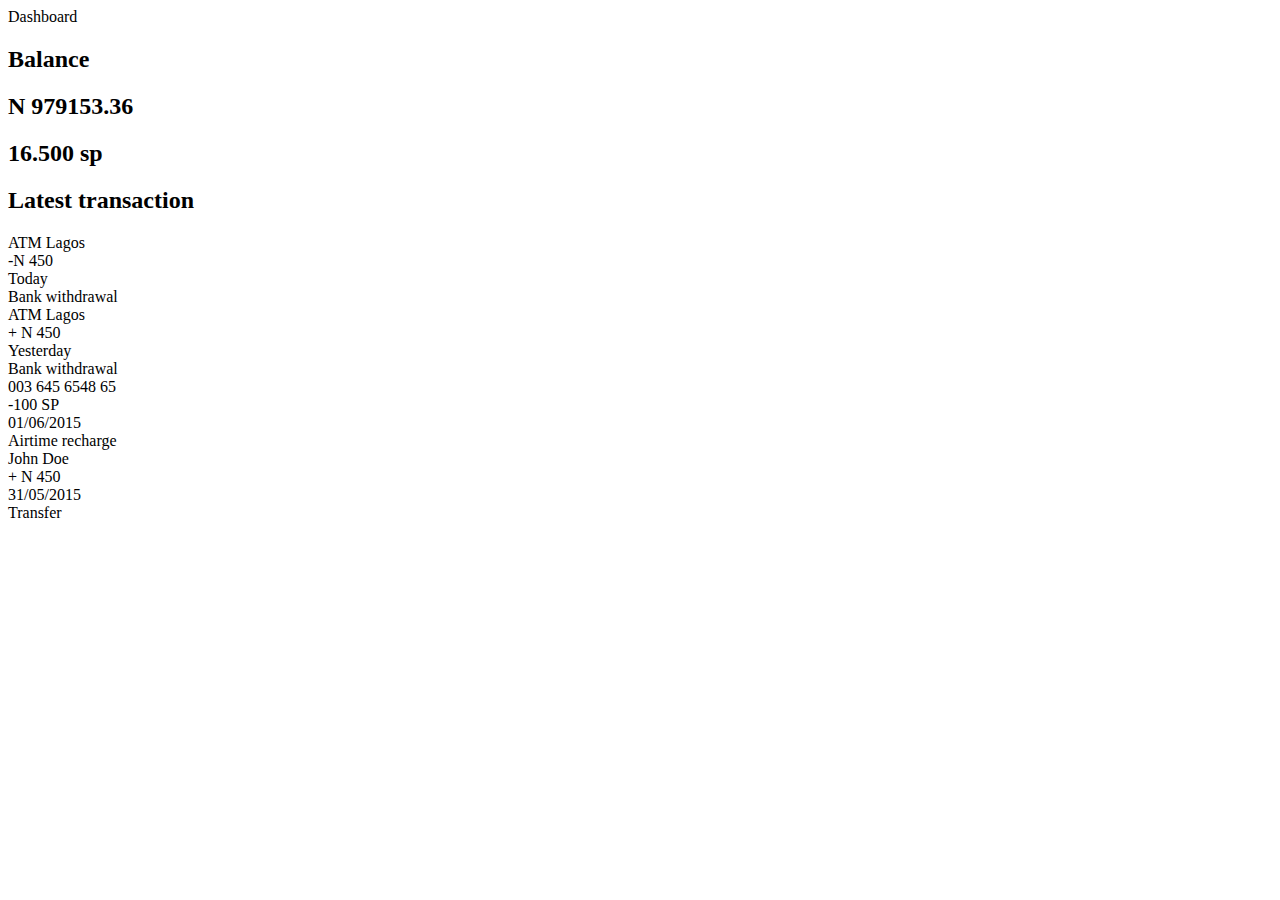
==== index.html @ 65ddf205 "html-test" ====
<!DOCTYPE html>
<html lang="en">
<head>
  <meta charset="UTF-8">
  <meta name="viewport" content="width=device-width, initial-scale=1.0">
  <meta http-equiv="X-UA-Compatible" content="ie=edge">
  <link rel="stylesheet" href="assets/css/style.css">
  <link rel="stylesheet" href="https://use.fontawesome.com/releases/v5.3.1/css/all.css" integrity="sha384-mzrmE5qonljUremFsqc01SB46JvROS7bZs3IO2EmfFsd15uHvIt+Y8vEf7N7fWAU" crossorigin="anonymous">
  <title>Document</title>
</head>
<body>
  <header class="dashboard-header" >
    <a href="menu.html"><i class="fas fa-align-left"></i></a>
    <nav>Dashboard</nav>
  
  </header>
  <main>
      <section class="hero">
        <h2 class="balance">Balance</h2>
        <h2 class="N-balance">N 979153.36</h2>
        <h2 class="balance-sp">16.500 sp</h2>
      </section>
      <section class="latest-trans">
       <h2>Latest  transaction</h2> 
      </section>
      <section class="summary-section">
        <div class="summary odd">
          <div class="atm">ATM Lagos</div>
          <div class="amount">-N 450</div>
        </div>
          <div class="summary odd ">
              <div>Today</div>
              <div>Bank withdrawal</div>
          </div>
          
          <div class="summary even">
              <div class="atm">ATM Lagos</div>
              <div class="amount">+ N 450</div>
            </div>
              <div class="summary even">
                  <div>Yesterday</div>
                  <div>Bank withdrawal</div>
              </div>
              <div class="summary odd">
                  <div class="atm">003 645 6548 65</div>
                  <div class="amount">-100 SP</div>
                </div>
                  <div class="summary odd ">
                      <div>01/06/2015</div>
                      <div>Airtime recharge</div>
                  </div>
                  <div class="summary even">
                      <div class="atm">John Doe</div>
                      <div class="amount">+ N 450</div>
                    </div>
                      <div class="summary even">
                          <div>31/05/2015</div>
                          <div>Transfer</div>
                      </div>
        
      </section>
  </main>
 
  <footer></footer>
</body>
</html>
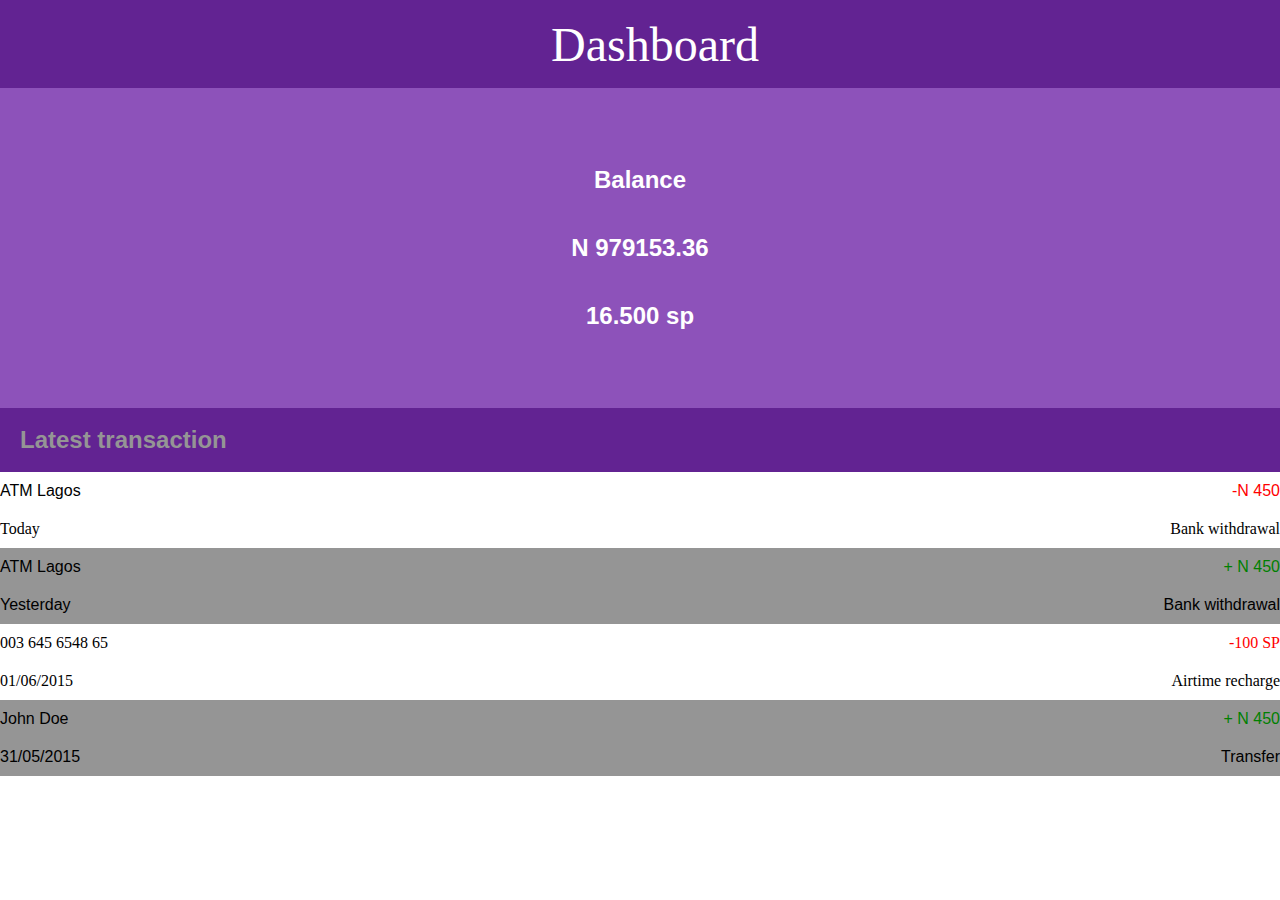
==== commit 80adb695: "made some changes" ====
--- a/index.html
+++ b/index.html
@@ -4,7 +4,7 @@
   <meta charset="UTF-8">
   <meta name="viewport" content="width=device-width, initial-scale=1.0">
   <meta http-equiv="X-UA-Compatible" content="ie=edge">
-  <link rel="stylesheet" href="assets/css/style.css">
+  <link rel="stylesheet" href="Assets/css/style.css">
   <link rel="stylesheet" href="https://use.fontawesome.com/releases/v5.3.1/css/all.css" integrity="sha384-mzrmE5qonljUremFsqc01SB46JvROS7bZs3IO2EmfFsd15uHvIt+Y8vEf7N7fWAU" crossorigin="anonymous">
   <title>Document</title>
 </head>
--- a/Assets/css/style.css
+++ b/Assets/css/style.css
@@ -0,0 +1,142 @@
+@font-face{
+  font-family: "Proxima Nova Soft";
+  src: url("Assets/Fonts/Proxima Nova Soft/ProximaNovaSoft-Bold.otf");
+  src: url("Assets/Fonts/Proxima Nova Soft/ProximaNovaSoft-Medium.otf");
+  src: url("Assets/Fonts/Proxima Nova Soft/ProximaNovaSoft-Regular.otf");
+  src: url("Assets/Fonts/Proxima Nova Soft/ProximaNovaSoft-Semibold.otf");
+}
+body{
+  margin: 0;
+  height: 100vh;
+}
+html{
+  font-size: 16px;
+}
+.dashboard-header{
+  background: #622392;
+  height: 5.5rem;
+  display: flex;
+  align-items: center;
+}
+
+.dashboard-header a {
+  margin-left: 30px;
+  color: #ffffff;
+  font-size: 4rem;
+  
+}
+nav{
+ margin: 0 auto;
+ font-size: 3rem;
+ color: #ffffff;
+}
+.hero{
+  background: #8d52ba;
+  height: 20rem;
+  display: flex;
+  justify-content: center;
+  flex-direction: column;
+  align-items: center;
+}
+.balance{
+  font-family: 'ProximaNovaSoft-Regular',Arial,sans-serif;
+  size: 18px;
+  color: #ffffff;
+}
+.N-balance{
+  font-family: 'ProximaNovaSoft-Semibold',Arial,sans-serif;
+  size: 24px;
+  color: #ffffff;
+}
+.balance-sp{
+  font-family: 'ProximaNovaSoft-Semibold',Arial,sans-serif;
+  size: 16px;
+  color: #ffffff;
+ 
+}
+.latest-trans{
+  font-family: 'ProximaNovaSoft-Medium',Arial,sans-serif;
+  size: 14px;
+  height: 4rem;
+  background:  #622392;
+  /* opacity: 0.6; */
+  color: #959595;
+  line-height: 4rem;
+}
+.latest-trans > h2 {
+  margin: 0 0 0 20px;
+}
+.summary{
+  display: flex;
+  justify-content: space-between;
+  padding: 10px 0;
+}
+.even{
+  background-color: #959595;
+}
+.even .amount{
+  color: green;
+}
+.odd:first-child {
+  font-family: 'ProximaNovaSoft-Semibold',Arial,sans-serif;
+  size: 16px;
+}
+.even > div{
+  font-family: 'ProximaNovaSoft-Semibold',Arial,sans-serif;
+  size: 16px;
+}
+.odd .amount {
+  color: red;
+}
+/* MENU STYLING */
+.menu-header{
+  background-image: url("/Assets/Images/Side Menu/menu-header-bg@3x.png");
+  background-size: cover;
+  height: 10rem;
+  background-repeat: no-repeat;
+  display: flex;
+  align-items:center;
+  justify-content: space-between;
+}
+
+.profile{
+  display: flex;
+  justify-content: space-between;
+  
+ 
+}
+.profile > img{
+  width: 6rem;
+  height: 5rem;
+  margin-right: 2rem;
+  margin-left: 2rem;
+  border-radius: 50px;
+}
+.profile a{
+  font-size: 1.5rem;
+  color: #ffffff;
+
+}
+.section{
+  display: flex;
+  font-size: 2.0rem;
+  padding: 30px 0;
+  
+}
+.section > img{
+  width: 50px;
+  height: 50px;
+  padding: 30px 0;
+}
+.detail{
+  margin-left: 20px;
+  align-items: center;
+  color: #8d52ba;
+}
+.section-wrapper{
+  display: flex;
+  flex-direction: column;
+  justify-content: space-between;
+ 
+ 
+}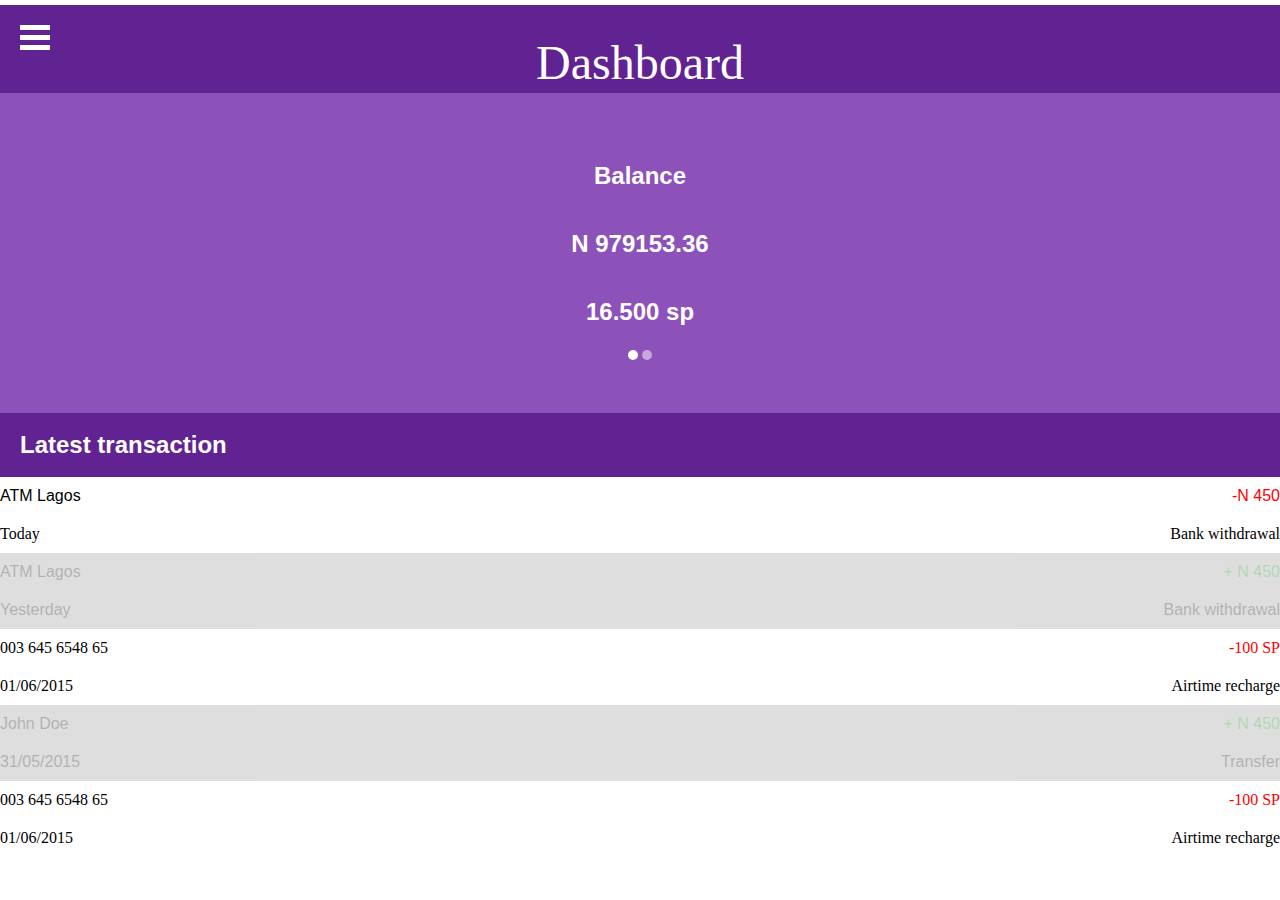
==== commit 6e80f9e9: "edited page"" ====
--- a/index.html
+++ b/index.html
@@ -9,58 +9,122 @@
   <title>Document</title>
 </head>
 <body>
-  <header class="dashboard-header" >
-    <a href="menu.html"><i class="fas fa-align-left"></i></a>
-    <nav>Dashboard</nav>
-  
-  </header>
-  <main>
-      <section class="hero">
-        <h2 class="balance">Balance</h2>
-        <h2 class="N-balance">N 979153.36</h2>
-        <h2 class="balance-sp">16.500 sp</h2>
-      </section>
-      <section class="latest-trans">
-       <h2>Latest  transaction</h2> 
-      </section>
-      <section class="summary-section">
-        <div class="summary odd">
-          <div class="atm">ATM Lagos</div>
-          <div class="amount">-N 450</div>
-        </div>
-          <div class="summary odd ">
-              <div>Today</div>
-              <div>Bank withdrawal</div>
+<div class="total-wrapper">
+  <div class="sidemenu-wrapper ">
+   
+      <header class="menu-header">
+          <div class="profile">
+            <img src="Assets/Images/Side Menu/avatar.png">
+            <a href="index.html"><p>John Doe</p></a>
           </div>
-          
-          <div class="summary even">
-              <div class="atm">ATM Lagos</div>
-              <div class="amount">+ N 450</div>
+        </header>
+        <main>
+            <div class="section-wrapper">
+                <section class="section container"> 
+                    <img src="Assets/Images/Side Menu/ic-dashboard.svg" alt="" ="">
+                    <div class="section detail">Dashboard</div>
+                  </section>
+                  <section class="section container"> 
+                      <img src="Assets/Images/Side Menu/ic-accounts.svg" alt="" ="">
+                      <div class="section detail">Accounts</div>
+                    </section>
+                    <section class="section container active"> 
+                        <img src="Assets/Images/Side Menu/ic-cards.svg" alt="" ="">
+                        <div class="section detail">Cards</div>
+                      </section>
+                      <section class="section container"> 
+                          <img src="Assets/Images/Side Menu/ic-payments.svg" alt="" ="">
+                          <div class="section detail">Payments</div>
+                        </section>
+                        <section class="section container"> 
+                            <img src="Assets/Images/Side Menu/ic-transfers.svg" alt="" ="">
+                            <div class="section detail">Transfers</div>
+                          </section>
+                          <section class="section container"> 
+                              <img src="Assets/Images/Side Menu/ic-airtime.svg" alt="" ="">
+                              <div class="section detail">Airtime</div>
+                            </section>
+                            <section class="section container"> 
+                                <img src="Assets/Images/Side Menu/ic-settings.svg" alt="" ="">
+                                <div class="section detail">Settings</div>
+                              </section>
             </div>
-              <div class="summary even">
-                  <div>Yesterday</div>
-                  <div>Bank withdrawal</div>
+           
+          </main>
+  </div>
+  <div class="mainmenu-wrapper">
+      <header class="dashboard-header" >
+          <div class="toggle-btn">
+              <span></span>
+              <span></span>
+              <span></span>
+            </div>
+          <!-- <div class="menu-icon"><i class="fas fa-align-left"></i></div> -->
+          <nav>Dashboard</nav>
+        
+        </header>
+        <main>
+            <section class="hero">
+              <h2 class="balance">Balance</h2>
+              <h2 class="N-balance">N 979153.36</h2>
+              <h2 class="balance-sp">16.500 sp</h2>
+              <div class="slider">
+                <span></span>
+                <span></span>
               </div>
+            </section>
+            <section class="latest-trans">
+             <h2>Latest  transaction</h2> 
+            </section>
+            <section class="summary-section">
               <div class="summary odd">
-                  <div class="atm">003 645 6548 65</div>
-                  <div class="amount">-100 SP</div>
+                <div class="atm">ATM Lagos</div>
+                <div class="amount">-N 450</div>
+              </div>
+                <div class="summary odd ">
+                    <div>Today</div>
+                    <div>Bank withdrawal</div>
                 </div>
-                  <div class="summary odd ">
-                      <div>01/06/2015</div>
-                      <div>Airtime recharge</div>
+                
+                <div class="summary even">
+                    <div class="atm">ATM Lagos</div>
+                    <div class="amount">+ N 450</div>
                   </div>
-                  <div class="summary even">
-                      <div class="atm">John Doe</div>
-                      <div class="amount">+ N 450</div>
+                    <div class="summary even">
+                        <div>Yesterday</div>
+                        <div>Bank withdrawal</div>
                     </div>
-                      <div class="summary even">
-                          <div>31/05/2015</div>
-                          <div>Transfer</div>
+                    <div class="summary odd">
+                        <div class="atm">003 645 6548 65</div>
+                        <div class="amount">-100 SP</div>
                       </div>
-        
-      </section>
-  </main>
+                        <div class="summary odd ">
+                            <div>01/06/2015</div>
+                            <div>Airtime recharge</div>
+                        </div>
+                        <div class="summary even">
+                            <div class="atm">John Doe</div>
+                            <div class="amount">+ N 450</div>
+                          </div>
+                            <div class="summary even">
+                                <div>31/05/2015</div>
+                                <div>Transfer</div>
+                            </div>
+                            <div class="summary odd">
+                                <div class="atm">003 645 6548 65</div>
+                                <div class="amount">-100 SP</div>
+                              </div>
+                              <div class="summary odd ">
+                                  <div>01/06/2015</div>
+                                  <div>Airtime recharge</div>
+                              </div>
+              
+            </section>
+        </main>
+  </div>
+
+</div>
  
-  <footer></footer>
+<script src="main.js"></script> 
 </body>
 </html>--- a/Assets/css/style.css
+++ b/Assets/css/style.css
@@ -12,23 +12,45 @@
 html{
   font-size: 16px;
 }
+.total-wrapper{
+  display: flex;
+}
+
+.mainmenu-wrapper{
+ 
+  height: 100%;
+  /* width: 100%; */
+  flex: 1;
+
+}
+
 .dashboard-header{
   background: #622392;
   height: 5.5rem;
-  display: flex;
+  /* display: flex; */
   align-items: center;
 }
 
-.dashboard-header a {
-  margin-left: 30px;
-  color: #ffffff;
-  font-size: 4rem;
-  
+
+.dashboard-header .toggle-btn{
+  position: relative;
+  left: 20px;
+  top: 20px;
+
 }
+.dashboard-header .toggle-btn span{
+  display: block;
+  width: 30px;
+  height: 5px;
+  background: #ffffff;
+  margin: 5px 0;
+}
+
 nav{
  margin: 0 auto;
  font-size: 3rem;
  color: #ffffff;
+ text-align: center;
 }
 .hero{
   background: #8d52ba;
@@ -54,13 +76,23 @@
   color: #ffffff;
  
 }
+.slider span{
+  height: 10px;
+  width: 10px;
+  border-radius: 50%;
+  background-color: #ffffff;
+  display: inline-block;
+}
+.slider :last-child{
+  opacity: 0.5;
+}
 .latest-trans{
   font-family: 'ProximaNovaSoft-Medium',Arial,sans-serif;
   size: 14px;
   height: 4rem;
   background:  #622392;
   /* opacity: 0.6; */
-  color: #959595;
+  color: #ffffff;
   line-height: 4rem;
 }
 .latest-trans > h2 {
@@ -73,6 +105,7 @@
 }
 .even{
   background-color: #959595;
+  opacity: 0.3;
 }
 .even .amount{
   color: green;
@@ -89,6 +122,17 @@
   color: red;
 }
 /* MENU STYLING */
+.sidemenu-wrapper{
+  width: 400px;
+  height: 100vh;
+  /* position: relative; */
+  display: none;
+  left: -300;
+  transition: all 500ms linear;
+}
+
+
+
 .menu-header{
   background-image: url("/Assets/Images/Side Menu/menu-header-bg@3x.png");
   background-size: cover;
@@ -102,7 +146,6 @@
 .profile{
   display: flex;
   justify-content: space-between;
-  
  
 }
 .profile > img{
@@ -119,14 +162,15 @@
 }
 .section{
   display: flex;
-  font-size: 2.0rem;
-  padding: 30px 0;
+  font-size: 1.0rem;
+  padding: 10px 0;
+  margin-left: 20px
   
 }
 .section > img{
   width: 50px;
   height: 50px;
-  padding: 30px 0;
+  padding: 20px 0;
 }
 .detail{
   margin-left: 20px;
@@ -138,5 +182,7 @@
   flex-direction: column;
   justify-content: space-between;
  
- 
+}
+ .active{
+  background: #f7f0fc;
 }